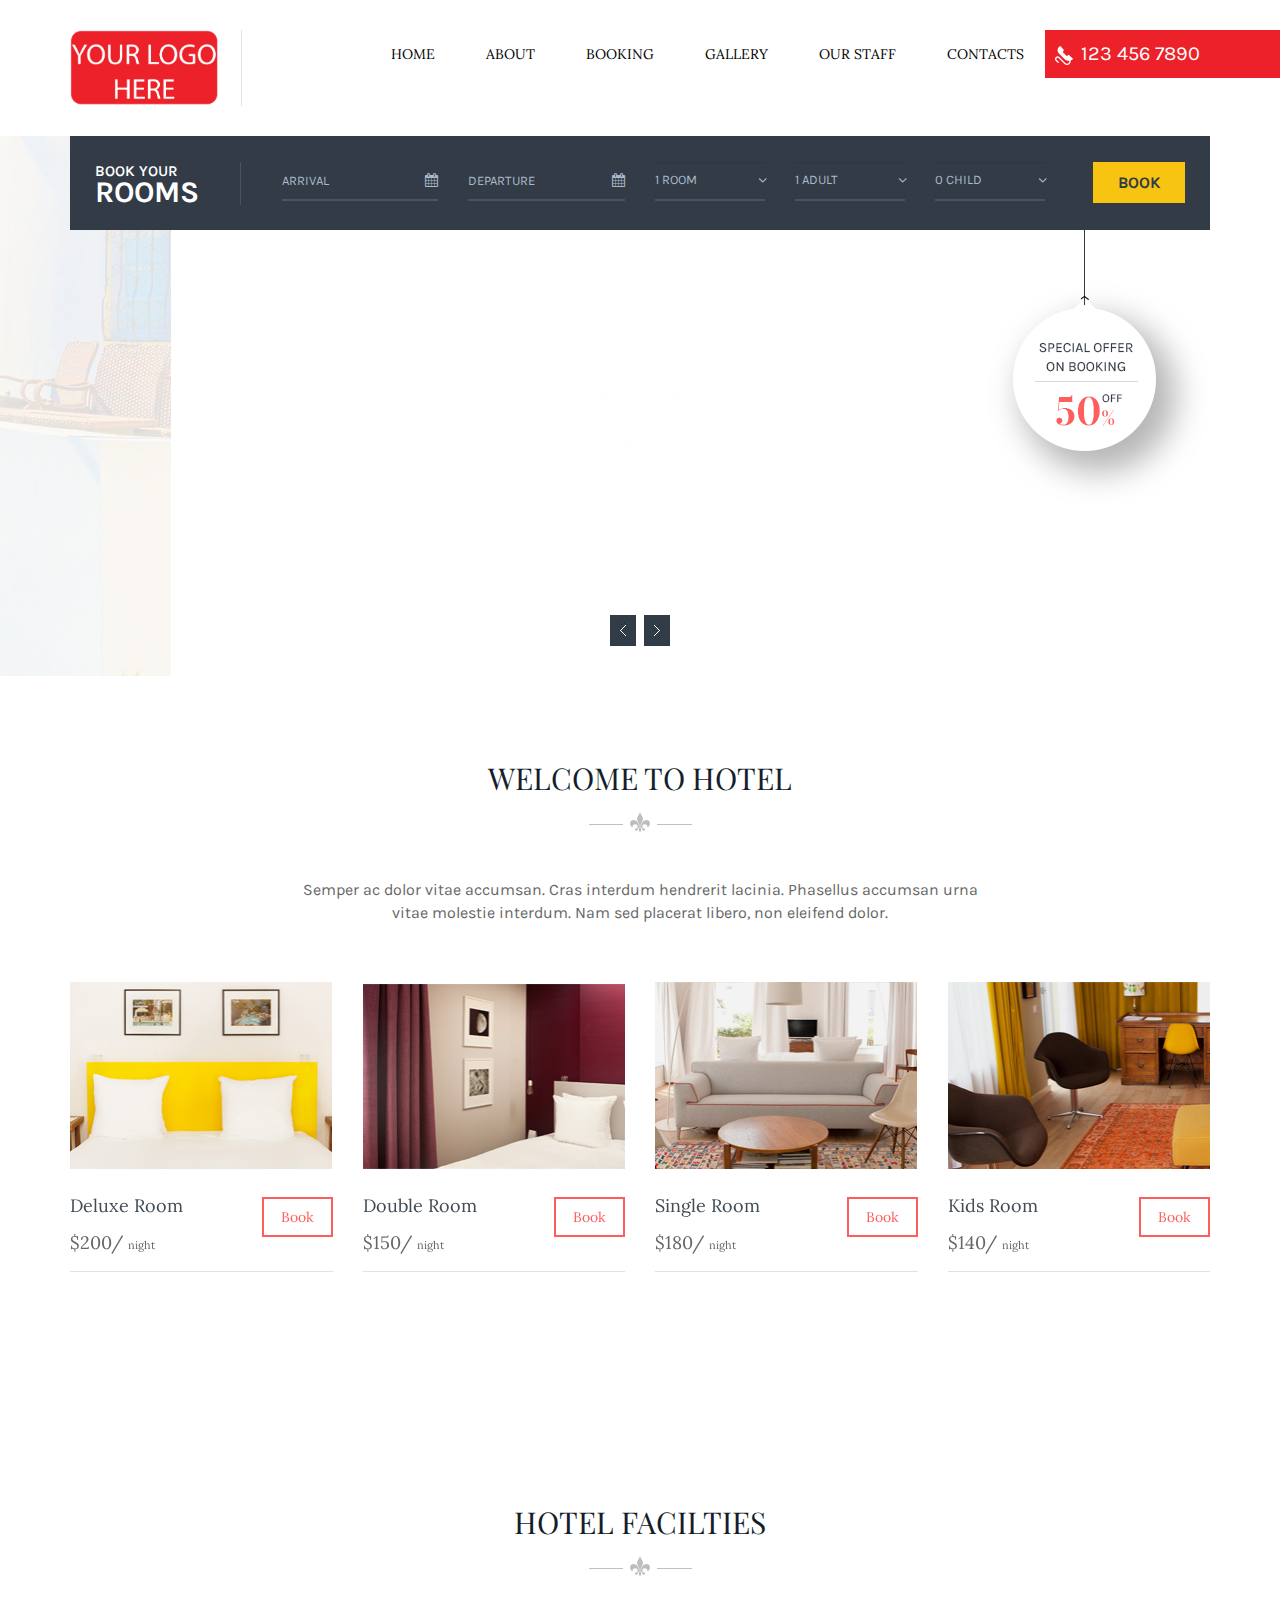
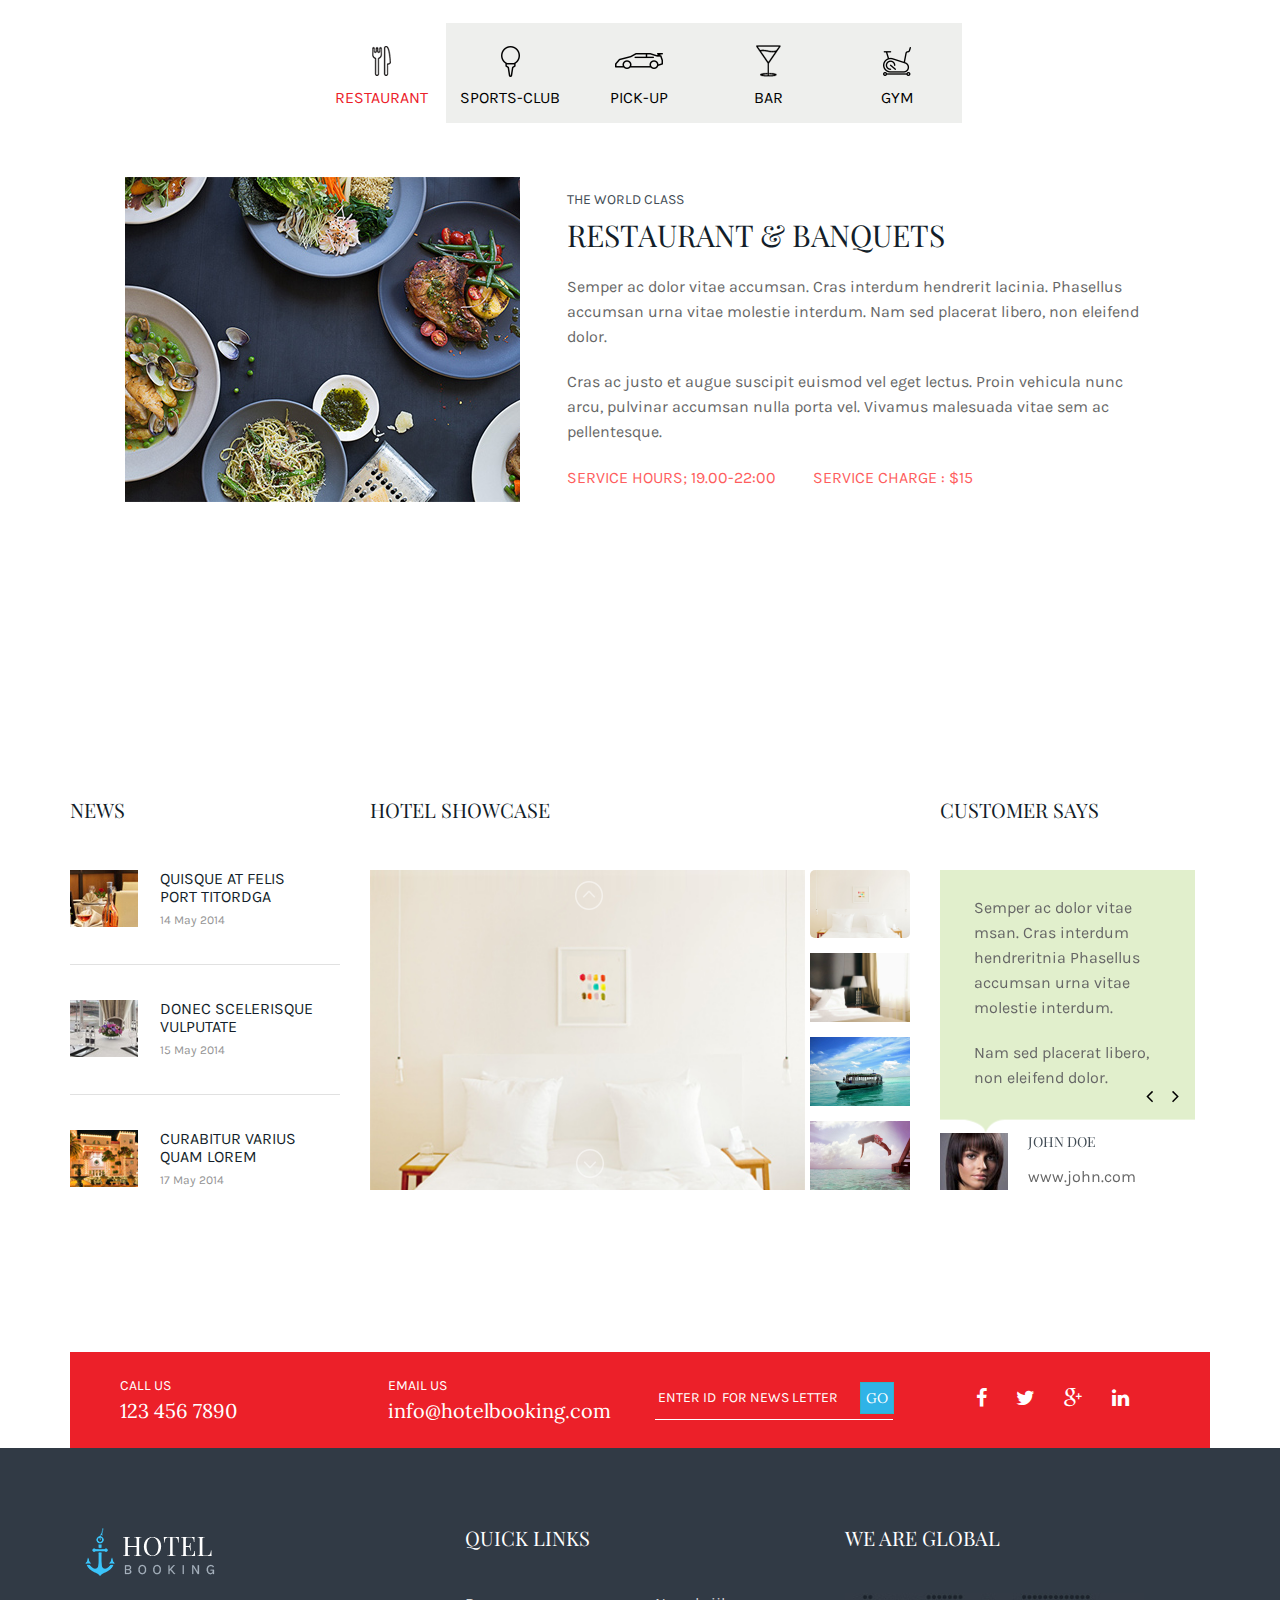
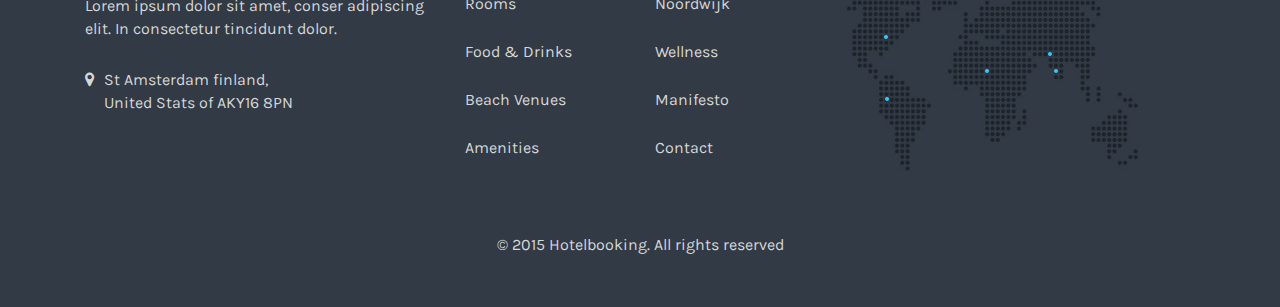
==== index.html @ 8b23ef81 "feat: design for layout" ====
<!DOCTYPE html>
<html lang="en">
    
<!-- Mirrored from premiumlayers.net/demo/html/hotelbooking/index.html by HTTrack Website Copier/3.x [XR&CO'2014], Mon, 26 Feb 2018 06:27:05 GMT -->
<head>
        <meta charset="utf-8">
        <meta http-equiv="X-UA-Compatible" content="IE=edge">
        <title>Carlton Hotel</title>
        <meta name="viewport" content="width=device-width, initial-scale=1">

        <link rel="icon" href="img/favicon.ico" sizes="16x16">
		
        <!-- fonts -->
		<link href='http://fonts.googleapis.com/css?family=Playfair+Display:400,700,900' rel='stylesheet' type='text/css'>
        <link href='http://fonts.googleapis.com/css?family=Karla:700,400' rel='stylesheet' type='text/css'>
        <link href='http://fonts.googleapis.com/css?family=Lora:400,700' rel='stylesheet' type='text/css'>

        <!-- fontawesome -->
		<link rel="stylesheet" href="css/font-awesome.css" />

        <!-- bootstrap -->
		<link rel="stylesheet" href="css/bootstrap.min.css" />

        <!-- uikit -->
        <link rel="stylesheet" href="css/uikit.min.css" />

        <!-- animate -->
        <link rel="stylesheet" href="css/animate.css" />
        <link rel="stylesheet" href="css/datepicker.css" />
        <!-- Owl carousel 2 css -->
        <link rel="stylesheet" href="css/owl.carousel.css">
        <!-- rev slider -->
        <link rel="stylesheet" href="css/rev-slider/settings.css" />
        <!-- lightslider -->
        <link rel="stylesheet" href="css/lightslider.css">
        <!-- Theme -->
        <link rel="stylesheet" href="css/reset.css">
        
        <!-- custom css -->
		<link rel="stylesheet" href="style.css" />
        <!-- responsive -->
		<link rel="stylesheet" href="css/responsive.css" />

        <!-- HTML5 shim and Respond.js for IE8 support of HTML5 elements and media queries -->
        <!-- WARNING: Respond.js doesn't work if you view the page via file:// -->
        <!-- This Template Is Fully Coded By Aftab Zaman from swiftconcept.com -->
        <!--[if lt IE 9]>
          <script src="https://oss.maxcdn.com/html5shiv/3.7.2/html5shiv.min.js"></script>
          <script src="https://oss.maxcdn.com/respond/1.4.2/respond.min.js"></script>
        <![endif]-->

    </head>
    <body id="home_one">
        
        <!-- start preloader -->
        <div id="loader-wrapper">
            <div class="logo"><a href="#"><span>Carlton</span>-Hotel</a></div>
            <div id="loader">
            </div>
        </div>
        <!-- end preloader -->
        
        <!-- start header -->
        <header class="header_area">

            <!-- start main header -->
            <div class="main_header_area">
                <div class="container">
                    <!-- start mainmenu & logo -->
                    <div class="mainmenu">
                        <div id="nav">
                            <nav class="navbar navbar-default">
                                <!-- Brand and toggle get grouped for better mobile display -->
                                <div class="navbar-header">
                                  <button type="button" class="navbar-toggle collapsed" data-toggle="collapse" data-target="#bs-example-navbar-collapse-1">
                                    <span class="sr-only">Toggle navigation</span>
                                    <span class="icon-bar"></span>
                                    <span class="icon-bar"></span>
                                    <span class="icon-bar"></span>
                                  </button>
                                  <div class="site_logo fix">
                                      <a id="brand" class="clearfix navbar-brand border-right-whitesmoke" href="index.html"><img src="img/logo.jpg" alt="Trips" class="logo-small"></a>
                                      <div class="header_login floatleft">
<!--
                                          <ul>
                                              <li><a href="#">Login</a></li>
                                              <li><a href="booking.html">Register</a></li>
                                          </ul>
-->
                                      </div>
                                  </div>
                                </div>

                                <!-- Collect the nav links, forms, and other content for toggling -->
                                <div class="collapse navbar-collapse navbar-right" id="bs-example-navbar-collapse-1">
                                  <ul class="nav navbar-nav">
                                  <li><a href="index.html">Home</a></li>
                                  <li><a href="about-us.html">About</a></li>
                                  <li><a href="booking.html">Booking</a></li>
<!--
                                    <li role="presentation" class="dropdown">
                                        <a id="drop-one" href="#" class="dropdown-toggle" data-toggle="dropdown" aria-haspopup="true" role="button" aria-expanded="false">
                                          Home
                                        </a>
                                        <ul id="menu1" class="dropdown-menu" role="menu">
                                          <li role="presentation"><a role="menuitem" tabindex="-1" href="index-two.html">Home Page two</a></li>
                                        </ul>
                                    </li>        
-->
                                    <li><a href="gallery.html">Gallery</a></li>
<!--
                                    <li role="presentation" class="dropdown">
                                        <a id="drop2" href="#" class="dropdown-toggle" data-toggle="dropdown" aria-haspopup="true" role="button" aria-expanded="false">
                                          Features
                                        </a>
                                        <ul id="menu2" class="dropdown-menu" role="menu">
                                          <li role="presentation"><a role="menuitem" tabindex="-1" href="about-us.html">About US</a></li>
                                          <li role="presentation"><a role="menuitem" tabindex="-1" href="booking.html">Booking</a></li>
                                          <li role="presentation"><a role="menuitem" tabindex="-1" href="room-details.html">Room Details</a></li>
                                          <li role="presentation"><a role="menuitem" tabindex="-1" href="staff.html">Our Staff</a></li>
                                          <li role="presentation"><a role="menuitem" tabindex="-1" href="404.html">404 Page</a></li>
                                        </ul>
                                    </li>
-->
<!--                                    <li><a href="blog.html">News</a></li>-->
                                   <li><a href="staff.html">Our Staff</a></li>
                                    <li><a href="contact-us.html">Contacts</a></li>
                                  </ul>
                                  <div class="emergency_number">
                                      <a href="tel:1234567890"><img src="img/call-icon.png" alt="">123 456 7890</a>
                                  </div>
                                </div><!-- /.navbar-collapse -->
                            </nav>
                        </div>
                    </div>
                    <!-- end mainmenu and logo -->
                </div>
            </div>
            <!-- end main header -->

        </header>
        <!-- end header -->

        <!-- start main slider -->
        <div class="main_slider_area">
            <div class="main_slider" id="slider_rev">
                <!-- start hotel booking -->
                <div class="hotel_booking_area">
                    <div class="container">
                        <div class="hotel_booking">
                            <form id="form1" role="form" action="#" class="">
                                <div class="col-lg-2 col-md-2 col-sm-2">
                                    <div class="room_book border-right-dark-1">
                                        <h6>Book Your</h6>
                                        <p>Rooms</p>
                                    </div>
                                </div>
                                <div class="form-group col-lg-2 col-md-2 col-sm-2">
                                    <div class="input-group border-bottom-dark-2">
                                        <input class="date-picker" id="datepicker" placeholder="Arrival" type="text"/>
                                        <div class="input-group-addon"><i class="fa fa-calendar"></i></div>
                                    </div>
                                </div>
                                <div class="form-group col-lg-2 col-md-2 col-sm-2">
                                    <div class="input-group border-bottom-dark-2">
                                        <input class="date-picker" id="datepicker1" placeholder="Departure" type="text"/>
                                        <div class="input-group-addon"><i class="fa fa-calendar"></i></div>
                                    </div>
                                </div>
                                <div class="col-lg-6 col-md-6 col-sm-6">
                                    <div class="row">
                                        <div class="form-group col-lg-3 col-md-3 col-sm-3 icon_arrow">
                                            <div class="input-group border-bottom-dark-2">
                                                <select class="form-control" name="room" id="room">
                                                  <option selected="selected" disabled="disabled">1 Room</option>
                                                  <option value="Single">1 Room</option>
                                                  <option value="Double">2 Room</option>
                                                  <option value="Deluxe">3 Room</option>
                                                </select>               
                                            </div>
                                        </div>
                                        <div class="form-group col-lg-3 col-md-3 col-sm-3 icon_arrow">
                                            <div class="input-group border-bottom-dark-2">
                                                <select class="form-control" name="room" id="adult">
                                                  <option selected="selected" disabled="disabled">1 Adult</option>
                                                  <option value="Single">1 Adult</option>
                                                  <option value="Double">2 Adult</option>
                                                  <option value="Deluxe">3 Adult</option>
                                                </select>               
                                            </div>
                                        </div>
                                        <div class="form-group col-lg-3 col-md-3 col-sm-3 icon_arrow">
                                            <div class="input-group border-bottom-dark-2">
                                                <select class="form-control" name="room" id="child">
                                                  <option selected="selected" disabled="disabled">0 Child</option>
                                                  <option value="Single">0 Child</option>
                                                  <option value="Double">1 Child</option>
                                                  <option value="Deluxe">2 Child</option>
                                                </select>               
                                            </div>
                                        </div>
                                        <div class="col-lg-3 col-md-3 col-sm-3 col-xs-12">
                                            <a class="btn btn-primary floatright">Book</a>
                                        </div>
                                    </div>
                                </div>
                            </form>
                            <!-- special offer start -->
                            <div class="special_offer_main">
                                <img src="img/special-offer-main.png" alt="">
                            </div>
                            <!-- end offer start -->
                        </div>
                    </div>
                </div>
                <!-- end hotel booking -->
                <div class="fullwidthbanner-container" >
                    <div class="fullwidth_home_banner">
                        <ul>
                            
                            <li data-transition="random" data-slotamount="7" data-masterspeed="1000">
                                <img src="img/rev-slider/slider-one.jpg" alt="slide" >
                                <div class="tp-caption large_black sfr" data-x="105" data-y="197" data-speed="1200" data-start="1100" data-easing="easeInOutBack"
                                    style="font-family: 'Playfair Display', serif; font-size: 48px;color: #131e2a; margin-bottom: 23px; text-transform: uppercase; line-height: 40px;">
                                    A brand New Hotel
                                </div>
                                <div class="tp-caption large_black sfr" data-x="105" data-y="255" data-speed="1500" data-start="1400" data-easing="easeInOutBack"
                                    style="font-family: 'Playfair Display', serif; font-size: 48px;color: #131e2a; margin-bottom: 23px; text-transform: uppercase; line-height: 40px;">
                                    Beyond Ordinary
                                </div>
                                <div class="tp-caption lfb carousel-caption-inner" data-x="105" data-y="313" data-speed="1300" data-start="1700" data-easing="easeInOutBack" 
                                    style="background: #f7c411; padding: 10px; cursor: pointer;">
                                    <a href="#" class="" style="background: #f7c411; border-radius: 0; color: #313a45; display: inline-block;  font-size: 18px; padding: 8px 34px; text-transform: uppercase; border: 1px solid #9e811a;">Explore IT</a>
                                </div>
                            </li>

                            <li data-transition="random" data-slotamount="7" data-masterspeed="1000">
                                <img src="img/rev-slider/slider-one.jpg" alt="slide" >
                                <div class="tp-caption large_black sfr" data-x="105" data-y="197" data-speed="1200" data-start="1100" data-easing="easeInOutBack"
                                    style="font-family: 'Playfair Display', serif; font-size: 48px;color: #131e2a; margin-bottom: 23px; text-transform: uppercase; line-height: 40px;">
                                    Book Your Summer Holidays
                                </div>
                                <div class="tp-caption large_black sfr" data-x="105" data-y="255" data-speed="1500" data-start="1400" data-easing="easeInOutBack"
                                    style="font-family: 'Playfair Display', serif; font-size: 48px;color: #131e2a; margin-bottom: 23px; text-transform: uppercase; line-height: 40px;">
                                    With HOTEL BOOKING Template
                                </div>
                                <div class="tp-caption lfb carousel-caption-inner" data-x="105" data-y="313" data-speed="1300" data-start="1700" data-easing="easeInOutBack" 
                                    style="background: #f7c411; padding: 10px; cursor: pointer;">
                                    <a href="#" class="" style="background: #f7c411; border-radius: 0; color: #313a45; display: inline-block;  font-size: 18px; padding: 8px 34px; text-transform: uppercase; border: 1px solid #9e811a;">Explore IT</a>
                                </div>
                            </li>							                           
                        </ul>
                    </div>
                </div>
            </div>
        </div>
        <!-- end main slider -->
        
        <!-- start welcome section -->
        <section class="welcome_area">  
            <div class="container">
                    <div class="welcome">
                        <div class="section_title nice_title content-center">
                            <h3>Welcome To Hotel</h3>
                        </div>
                        <div class="section_description">
                            <p> Semper ac dolor vitae accumsan. Cras interdum hendrerit lacinia. Phasellus accumsan urna vitae molestie interdum. Nam sed placerat libero, non eleifend dolor. </p>
                        </div>
                        <div class="row">
                            <div class="col-lg-3 col-md-3 col-sm-3">
                                <div class="single_room_wrapper clearfix">
                                    <figure class="uk-overlay uk-overlay-hover">
                                        <div class="room_media">
                                            <a href="#"><img src="img/room-image-five.png" alt=""></a>
                                        </div>
                                        <div class="room_title border-bottom-whitesmoke clearfix">
                                                <div class="left_room_title floatleft">
                                                    <h6>Deluxe Room</h6>
                                                    <p>$200/ <span>night</span></p>
                                                </div>
                                                <div class="left_room_title floatright">
                                                    <a href="#" class="btn">Book</a>
                                                </div>
                                            </div>
                                        <div class="uk-overlay-panel uk-overlay-background single_wrapper_details clearfix animated bounceInDown">
                                            <div class="border-dark-1 padding-22 clearfix single_wrapper_details_pad">
                                                <h5>Deluxe Room</h5>
                                                <p>
                                                    Semper ac dolor vitae accumsan. interdum hendrerit lacinia.
                                                </p>
                                                <p>
                                                    Phasellus accumsan urna vitae molestie interdum.
                                                </p>
                                                <div class="single_room_cost clearfix">
                                                    <div class="floatleft">
                                                        <p>$200/ <span>night</span></p>
                                                    </div>
                                                    <div class="floatright">
                                                        <a href="#" class="btn">Book</a>
                                                    </div>
                                                </div>
                                            </div>
                                        </div>
                                    </figure>
                                </div>
                            </div>
                            <div class="col-lg-3 col-md-3 col-sm-3">
                                <div class="single_room_wrapper clearfix">
                                    <figure class="uk-overlay uk-overlay-hover">
                                        <div class="room_media">
                                            <a href="#"><img src="img/room-image-nine.png" alt=""></a>
                                        </div>
                                        <div class="room_title border-bottom-whitesmoke clearfix">
                                                <div class="left_room_title floatleft">
                                                    <h6>Double Room</h6>
                                                    <p>$150/ <span>night</span></p>
                                                </div>
                                                <div class="left_room_title floatright">
                                                    <a href="#" class="btn">Book</a>
                                                </div>
                                            </div>
                                        <div class="uk-overlay-panel uk-overlay-background single_wrapper_details clearfix animated bounceInUp">
                                            <div class="border-dark-1 padding-22 clearfix single_wrapper_details_pad">
                                                <h5>Double Room</h5>
                                                <p>
                                                    Semper ac dolor vitae accumsan. interdum hendrerit lacinia.
                                                </p>
                                                <p>
                                                    Phasellus accumsan urna vitae molestie interdum.
                                                </p>
                                                <div class="single_room_cost clearfix">
                                                    <div class="floatleft">
                                                        <p>$150/ <span>night</span></p>
                                                    </div>
                                                    <div class="floatright">
                                                        <a href="#" class="btn">Book</a>
                                                    </div>
                                                </div>
                                            </div>
                                        </div>
                                    </figure>
                                </div>
                            </div>
                            <div class="col-lg-3 col-md-3 col-sm-3">
                                <div class="single_room_wrapper clearfix">
                                    <figure class="uk-overlay uk-overlay-hover">
                                        <div class="room_media">
                                            <a href="#"><img src="img/room-image-thirteen.jpg" alt=""></a>
                                        </div>
                                        <div class="room_title border-bottom-whitesmoke clearfix">
                                                <div class="left_room_title floatleft">
                                                    <h6>Single Room</h6>
                                                    <p>$180/ <span>night</span></p>
                                                </div>
                                                <div class="left_room_title floatright">
                                                    <a href="#" class="btn">Book</a>
                                                </div>
                                            </div>
                                        <div class="uk-overlay-panel uk-overlay-background single_wrapper_details clearfix animated bounceInDown">
                                            <div class="border-dark-1 padding-22 clearfix single_wrapper_details_pad">
                                                <h5>Single Room</h5>
                                                <p>
                                                    Semper ac dolor vitae accumsan. interdum hendrerit lacinia.
                                                </p>
                                                <p>
                                                    Phasellus accumsan urna vitae molestie interdum.
                                                </p>
                                                <div class="single_room_cost clearfix">
                                                    <div class="floatleft">
                                                        <p>$180/ <span>night</span></p>
                                                    </div>
                                                    <div class="floatright">
                                                        <a href="#" class="btn">Book</a>
                                                    </div>
                                                </div>
                                            </div>
                                        </div>
                                    </figure>
                                </div>
                            </div>
                            <div class="col-lg-3 col-md-3 col-sm-3">
                                <div class="single_room_wrapper clearfix">
                                    <figure class="uk-overlay uk-overlay-hover">
                                        <div class="room_media">
                                            <a href="#"><img src="img/room-image-eight.png" alt=""></a>
                                        </div>
                                        <div class="room_title border-bottom-whitesmoke clearfix">
                                                <div class="left_room_title floatleft">
                                                    <h6>Kids Room</h6>
                                                    <p>$140/ <span>night</span></p>
                                                </div>
                                                <div class="left_room_title floatright">
                                                    <a href="#" class="btn">Book</a>
                                                </div>
                                            </div>
                                        <div class="uk-overlay-panel uk-overlay-background single_wrapper_details clearfix animated bounceInUp">
                                            <div class="border-dark-1 padding-22 clearfix single_wrapper_details_pad">
                                                <h5>Kids Room</h5>
                                                <p>
                                                    Semper ac dolor vitae accumsan. interdum hendrerit lacinia.
                                                </p>
                                                <p>
                                                    Phasellus accumsan urna vitae molestie interdum.
                                                </p>
                                                <div class="single_room_cost clearfix">
                                                    <div class="floatleft">
                                                        <p>$140/ <span>night</span></p>
                                                    </div>
                                                    <div class="floatright">
                                                        <a href="#" class="btn">Book</a>
                                                    </div>
                                                </div>
                                            </div>
                                        </div>
                                    </figure>
                                </div>
                            </div>
                        </div>
                    </div>
            </div>
        </section>
        <!-- end welcome section -->
        
        <!-- start Hotel Facilities section -->
        <section class="hotel_facilities_area margin-top-115 margin-bottom-100">
            <div class="container">
                <div class="hotel_facilities">
                    <div class="section_title nice_title content-center">
                        <h3>Hotel facilties</h3>
                    </div>
                    <div class="hotel_facilities_content">
                        <div role="tabpanel">

                            <!-- Nav tabs -->
                            <ul class="nav nav-tabs" role="tablist">
                                <li role="presentation" class="active">
                                    <a href="#restaurant" aria-controls="restaurant" role="tab" data-toggle="tab"><img src="img/home-facilities-icon-eleven.png" alt="restaurant"><span>restaurant</span></a>
                                </li>
                                <li role="presentation">
                                    <a href="#sports-club" aria-controls="sports-club" role="tab" data-toggle="tab"><img src="img/home-facilities-icon-seven.png" alt="sports-club"><span>sports-club</span></a>
                                </li>
                                <li role="presentation">
                                    <a href="#pick-up" aria-controls="pick-up" role="tab" data-toggle="tab"><img src="img/home-facilities-icon-eight.png" alt="pick-up"><span>pick-up</span></a>
                                </li>
                                <li role="presentation">
                                    <a href="#bar" aria-controls="bar" role="tab" data-toggle="tab"><img src="img/home-facilities-icon-nine.png" alt="bar"><span>bar</span></a>
                                </li>
                                <li role="presentation">
                                    <a href="#gym" aria-controls="gym" role="tab" data-toggle="tab"><img src="img/home-facilities-icon-ten.png" alt="gym"><span>gym</span></a>
                                </li>
                            </ul>                           

                          
                            <!-- Tab panes -->
                            <div class="tab-content">
                                <div role="tabpanel" class="tab-pane active" id="restaurant">
                                    <div class="single-tab-content">
                                        <div class="row">
                                            <div class="co-lg-5 col-md-5 col-sm-6">
                                                <div class="single-tab-image">
                                                    <a href="#"><img src="img/hotel-facility-one.jpg" alt=""></a>
                                                </div>
                                            </div>
                                            <div class="co-lg-7 col-md-7 col-sm-6">
                                                <div class="single-tab-details">
                                                    <h6>The world class</h6>
                                                    <h3>Restaurant & Banquets</h3>
                                                    <p>
                                                        Semper ac dolor vitae accumsan. Cras interdum hendrerit lacinia. Phasellus accumsan urna vitae molestie interdum. Nam sed placerat libero, non eleifend dolor.
                                                    </p>
                                                    <p>
                                                        Cras ac justo et augue suscipit euismod vel eget lectus. Proin vehicula nunc arcu, pulvinar accumsan nulla porta vel. Vivamus malesuada vitae sem ac pellentesque.
                                                    </p>
                                                    <div class="our_services">
                                                        <a href="#" class="margin-right-33">Service Hours; 19.00-22:00 </a>
                                                        <a href="#">service charge : $15</a>
                                                    </div>
                                                </div>
                                            </div>
                                        </div>
                                    </div>
                                </div>
                                <div role="tabpanel" class="tab-pane" id="sports-club">
                                    <div class="single-tab-content">
                                        <div class="row">
                                            <div class="co-lg-5 col-md-5">
                                                <div class="single-tab-image">
                                                    <a href="#"><img src="img/hotel-facility-three.jpg" alt=""></a>
                                                </div>
                                            </div>
                                            <div class="co-lg-7 col-md-7">
                                                <div class="single-tab-details">
                                                    <h6>The world class</h6>
                                                    <h3>Sports Club</h3>
                                                    <p>
                                                        Semper ac dolor vitae accumsan. Cras interdum hendrerit lacinia. Phasellus accumsan urna vitae molestie interdum. Nam sed placerat libero, non eleifend dolor.
                                                    </p>
                                                    <p>
                                                        Cras ac justo et augue suscipit euismod vel eget lectus. Proin vehicula nunc arcu, pulvinar accumsan nulla porta vel. Vivamus malesuada vitae sem ac pellentesque.
                                                    </p>
                                                    <div class="our_services">
                                                        <a href="#" class="margin-right-33">Service Hours; 19.00-22:00 </a>
                                                        <a href="#">service charge : $15</a>
                                                    </div>
                                                </div>
                                            </div>
                                        </div>
                                    </div>
                                </div>
                                <div role="tabpanel" class="tab-pane" id="pick-up">
                                    <div class="single-tab-content">
                                        <div class="row">
                                            <div class="co-lg-5 col-md-5">
                                                <div class="single-tab-image">
                                                    <a href="#"><img src="img/hotel-facility-one.jpg" alt=""></a>
                                                </div>
                                            </div>
                                            <div class="co-lg-7 col-md-7">
                                                <div class="single-tab-details">
                                                    <h6>The world class</h6>
                                                    <h3>Pick Up</h3>
                                                    <p>
                                                        Semper ac dolor vitae accumsan. Cras interdum hendrerit lacinia. Phasellus accumsan urna vitae molestie interdum. Nam sed placerat libero, non eleifend dolor.
                                                    </p>
                                                    <p>
                                                        Cras ac justo et augue suscipit euismod vel eget lectus. Proin vehicula nunc arcu, pulvinar accumsan nulla porta vel. Vivamus malesuada vitae sem ac pellentesque.
                                                    </p>
                                                    <div class="our_services">
                                                        <a href="#" class="margin-right-33">Service Hours; 19.00-22:00 </a>
                                                        <a href="#">service charge : $15</a>
                                                    </div>
                                                </div>
                                            </div>
                                        </div>
                                    </div>
                                </div>
                                <div role="tabpanel" class="tab-pane" id="bar">
                                    <div class="single-tab-content">
                                        <div class="row">
                                            <div class="co-lg-5 col-md-5">
                                                <div class="single-tab-image">
                                                    <a href="#"><img src="img/hotel-facility-three.jpg" alt=""></a>
                                                </div>
                                            </div>
                                            <div class="co-lg-7 col-md-7">
                                                <div class="single-tab-details">
                                                    <h6>The world class</h6>
                                                    <h3>Bar</h3>
                                                    <p>
                                                        Semper ac dolor vitae accumsan. Cras interdum hendrerit lacinia. Phasellus accumsan urna vitae molestie interdum. Nam sed placerat libero, non eleifend dolor.
                                                    </p>
                                                    <p>
                                                        Cras ac justo et augue suscipit euismod vel eget lectus. Proin vehicula nunc arcu, pulvinar accumsan nulla porta vel. Vivamus malesuada vitae sem ac pellentesque.
                                                    </p>
                                                    <div class="our_services">
                                                        <a href="#" class="margin-right-33">Service Hours; 19.00-22:00 </a>
                                                        <a href="#">service charge : $15</a>
                                                    </div>
                                                </div>
                                            </div>
                                        </div>
                                    </div>
                                </div>
                                <div role="tabpanel" class="tab-pane" id="gym">
                                    <div class="single-tab-content">
                                        <div class="row">
                                            <div class="co-lg-5 col-md-5">
                                                <div class="single-tab-image">
                                                    <a href="#"><img src="img/hotel-facility-one.jpg" alt=""></a>
                                                </div>
                                            </div>
                                            <div class="co-lg-7 col-md-7">
                                                <div class="single-tab-details">
                                                    <h6>The world class</h6>
                                                    <h3>Gym</h3>
                                                    <p>
                                                        Semper ac dolor vitae accumsan. Cras interdum hendrerit lacinia. Phasellus accumsan urna vitae molestie interdum. Nam sed placerat libero, non eleifend dolor.
                                                    </p>
                                                    <p>
                                                        Cras ac justo et augue suscipit euismod vel eget lectus. Proin vehicula nunc arcu, pulvinar accumsan nulla porta vel. Vivamus malesuada vitae sem ac pellentesque.
                                                    </p>
                                                    <div class="our_services">
                                                        <a href="#" class="margin-right-33">Service Hours; 19.00-22:00 </a>
                                                        <a href="#">service charge : $15</a>
                                                    </div>
                                                </div>
                                            </div>
                                        </div>
                                    </div>
                                </div>
                                                           
                            </div>

                        </div>
                    </div>
                </div>
            </div>
        </section>
        <!-- end Hotel Facilities section -->

        <!-- start About Us section -->
        <section class="about_us_area margin-bottom-128">
            <div class="container">
                <div class="about_us clearfix">
                    <div class="col-lg-3 col-md-3 col-sm-3 col-xs-12 padding-left-0">
                        <div class="news">
                            <div class="section_title margin-bottom-50">
                                <h5>News</h5>
                            </div>
                            <div class="section_description">
                                <div class="row">
                                    <div class="col-md-12">
                                        <div class="single_content clearfix border-bottom-whitesmoke">
                                            <div class="col-lg-4 col-md-4 col-sm-12 col-xs-4 padding-left-0">
                                                <div class="post_media">
                                                    <a href="#"><img src="img/news-one.jpg" alt=""></a>
                                                </div>
                                            </div>
                                            <div class="col-lg-8 col-md-8 col-sm-12 col-xs-8 padding-left-0">
                                                <div class="post_title clearfix">
                                                    <h6>Quisque at felis port titordga</h6>
                                                </div>
                                                <div class="post_content  margin-bottom-35">
                                                    <p>14 May 2014</p>
                                                </div>
                                            </div>
                                        </div>
                                        <div class="single_content clearfix margin-top-35 border-bottom-whitesmoke">
                                            <div class="col-lg-4 col-md-4 col-sm-12 col-xs-4 padding-left-0">
                                                <div class="post_media">
                                                    <a href="#"><img src="img/news-two.jpg" alt=""></a>
                                                </div>
                                            </div>
                                            <div class="col-lg-8 col-md-8 col-sm-12 col-xs-8 padding-left-0">
                                                <div class="post_title clearfix">
                                                    <h6>Donec scelerisque vulputate</h6>
                                                </div>
                                                <div class="post_content margin-bottom-35">
                                                    <p>15 May 2014</p>
                                                </div>
                                            </div>
                                        </div>
                                        <div class="single_content clearfix margin-bottom-35 margin-top-35">
                                            <div class="col-lg-4 col-md-4 col-sm-12 col-xs-4 padding-left-0">
                                                <div class="post_media">
                                                    <a href="#"><img src="img/news-three.jpg" alt=""></a>
                                                </div>
                                            </div>
                                            <div class="col-lg-8 col-md-8 col-sm-12 col-xs-8 padding-left-0">
                                                <div class="post_title clearfix">
                                                    <h6>Curabitur varius quam lorem</h6>
                                                </div>
                                                <div class="post_content">
                                                    <p>17 May 2014</p>
                                                </div>
                                            </div>
                                        </div>                                  
                                    </div>
                                </div>
                            </div>
                        </div>
                    </div>
                    <div class="col-lg-6 col-md-6 col-sm-6 col-xs-12">
                        <div class="showcase">
                            <div class="section_title margin-bottom-50">
                                <h5>Hotel Showcase</h5>
                            </div>
                            <div class="section_description">
                                <div class="clearfix demo" style="">
                                    <ul id="vertical" class="gallery list-unstyled">
                                        <li data-thumb="img/lightslider-img/cS-18.jpg">
                                            <img alt="slider" src="img/lightslider-img/cS-18.jpg" />
                                        </li>
                                        <li data-thumb="img/lightslider-img/cS-21.jpg"> 
                                            <img alt="slider" src="img/lightslider-img/cS-21.jpg" />
                                        </li>
                                        <li data-thumb="img/lightslider-img/cS-22.jpg"> 
                                            <img alt="slider" src="img/lightslider-img/cS-22.jpg" />
                                        </li>
                                        <li data-thumb="img/lightslider-img/cS-23.jpg"> 
                                            <img alt="slider" src="img/lightslider-img/cS-23.jpg" />
                                        </li>
                                        <li data-thumb="img/lightslider-img/cS-24.jpg"> 
                                            <img alt="slider" src="img/lightslider-img/cS-24.jpg" />
                                        </li>
                                        <li data-thumb="img/lightslider-img/cS-25.jpg"> 
                                            <img alt="slider" src="img/lightslider-img/cS-25.jpg" />
                                        </li>
                                        <li data-thumb="img/lightslider-img/cS-26.jpg"> 
                                            <img alt="slider" src="img/lightslider-img/cS-26.jpg" />
                                        </li>
                                        <li data-thumb="img/lightslider-img/cS-27.jpg"> 
                                            <img alt="slider" src="img/lightslider-img/cS-27.jpg" />
                                        </li>
                                    </ul>
                                </div>
                            </div>
                        </div>
                    </div>
                    <div class="col-lg-3 col-md-3 col-sm-3 col-xs-12">
                        <div class="customer_says">
                            <div class="section_title margin-bottom-50">
                                <h5>Customer Says</h5>
                            </div>
                            <div class="section_description">
                                <div id="customer_says_slider" class="carousel slide" data-ride="carousel" data-pause="none">
                                    <!-- Wrapper for slides -->
                                    <div class="carousel-inner" role="listbox">
                                        <div class="item active">
                                            <div class="single_says">
                                                <div class="customer_comment">
                                                    <p>
                                                        Semper ac dolor vitae msan. Cras interdum hendreritnia Phasellus accumsan urna vitae molestie interdum.
                                                    </p>
                                                    <p>
                                                        Nam sed placerat libero, non eleifend dolor.
                                                    </p>
                                                </div>
                                                <div class="customer_detail clearfix">
                                                    <div class="customer_pic alignleft-20">
                                                        <a href="#"><img src="img/customer-says-one.png" alt=""></a>
                                                    </div>
                                                    <div class="customer_identity floatleft">
                                                        <h6>John Doe</h6>
                                                        <p>www.john.com</p>
                                                    </div>
                                                </div>
                                            </div>
                                        </div>
                                        <div class="item">
                                            <div class="single_says">
                                                <div class="customer_comment">
                                                    <p>
                                                        Semper ac dolor vitae msan. Cras interdum hendreritnia Phasellus accumsan urna vitae molestie interdum.
                                                    </p>
                                                    <p>
                                                        Nam sed placerat libero, non eleifend dolor.
                                                    </p>
                                                </div>
                                                <div class="customer_detail clearfix">
                                                    <div class="customer_pic alignleft-20">
                                                        <a href="#"><img src="img/customer-says-one.png" alt=""></a>
                                                    </div>
                                                    <div class="customer_identity floatleft">
                                                        <h6>John Doe</h6>
                                                        <p>www.john.com</p>
                                                    </div>
                                                </div>
                                            </div>
                                        </div>
                                    </div>
                                    <!-- Controls -->
                                    <a class="slider_says left" href="#customer_says_slider" role="button" data-slide="prev">
                                        <i class="fa fa-angle-left"></i>
                                        <span class="sr-only">Previous</span>
                                    </a>
                                    <a class="slider_says right" href="#customer_says_slider" role="button" data-slide="next">
                                        <i class="fa fa-angle-right"></i>
                                        <span class="sr-only">Next</span>
                                    </a>
                                </div>
                            </div>
                        </div>
                    </div>
                </div>
            </div>
        </section>
        <!-- end About Us section -->
        
        <!-- start contact us area -->
        <section class="contact_us_area content-left">
            <div class="container">
                <div class="contact_us clearfix">
                    <div class="col-lg-3 col-md-3 col-sm-3 col-xs-12">
                        <div class="call clearfix">
                            <h6>Call Us</h6>
                            <p>123 456 7890</p>
                        </div>
                    </div>
                    <div class="col-lg-3 col-md-3 col-sm-3 col-xs-12">
                        <div class="email_us clearfix">
                            <h6>Email us</h6>
                            <p>info@hotelbooking.com</p>
                        </div>
                    </div>
                    <div class="col-lg-3 col-md-3 col-sm-3 col-xs-12">
                        <div class="news_letter clearfix">
                            <input type="text" placeholder="Enter ID  for News Letter">
                            <a href="#" class="btn btn-blue">go</a>
                        </div>
                    </div>
                    <div class="col-lg-3 col-md-3 col-sm-3 col-xs-12">
                        <div class="social_icons clearfix">
                            <ul>
                                <li><a href="#"><i class="fa fa-facebook"></i></a></li>
                                <li><a href="#"><i class="fa fa-twitter"></i></a></li>
                                <li><a href="#"><i class="fa fa-google-plus"></i></a></li>
                                <li><a href="#"><i class="fa fa-linkedin"></i></a></li>
                            </ul>
                        </div>
                    </div>
                </div>
            </div>
        </section>
        <!-- end contact us area -->

        <!-- start footer -->
        <footer class="footer_area">
            <div class="container">
                <div class="footer">
                    <div class="footer_top padding-top-80 clearfix">
                        <div class="col-lg-4 col-md-4 col-sm-4">
                            <div class="footer_widget">
                                <div class="footer_logo">
                                    <a href="#"><img src="img/footer-logo-one.png" alt=""></a>
                                </div>
                                <p>Lorem ipsum dolor sit amet, conser adipiscing elit. In consectetur tincidunt dolor.</p>
                                <ul>
                                    <li>
                                        <P><i class="fa fa-map-marker"></i>St Amsterdam finland, <br> United Stats of AKY16 8PN</P>
                                    </li>
                                </ul>
                            </div>
                        </div>
                        <div class="col-lg-4 col-md-4 col-sm-4">
                            <div class="row">
                                <div class="footer_widget clearfix">
                                    <h5 class="padding-left-15">Quick Links</h5>
                                    <div class="col-lg-6 col-md-6 col-sm-6">
                                        <ul>
                                            <li><a href="#">Rooms</a></li>
                                            <li><a href="#">Food & Drinks</a></li>
                                            <li><a href="#">Beach Venues</a></li>
                                            <li><a href="#">Amenities</a></li>
                                        </ul>  
                                    </div>
                                    <div class="col-lg-6 col-md-6 sol-sm-6">
                                        <ul>
                                            <li><a href="#">Noordwijk</a></li>
                                            <li><a href="#">Wellness</a></li>
                                            <li><a href="#">Manifesto</a></li>
                                            <li><a href="#">Contact</a></li>
                                        </ul>
                                    </div>
                                </div>
                            </div>
                        </div>
                        <div class="col-lg-4 col-md-4 col-sm-4">
                            <div class="footer_widget">
                                <h5>We Are Global</h5>
                                <div class="footer_map">
                                    <a href="#"><img src="img/footer-map-two.jpg" alt=""></a>
                                </div>
                            </div>
                        </div>
                    </div>
                    <div class="row">
                        <div class="container">
                            <div class="footer_copyright margin-tb-50 content-center">
                                <p>© 2015 <a href="#">Hotelbooking</a>. All rights reserved</p>
                            </div>
                        </div>
                    </div>
                </div>
            </div>
        </footer>
        <!-- end footer -->
		
		
		
        <!-- jquery library -->
        <script src="js/vendor/jquery-1.11.2.min.js"></script>
        <!-- bootstrap -->
        <script src="js/bootstrap.min.js"></script>
		<!-- rev slider -->
        <script src="js/rev-slider/rs-plugin/jquery.themepunch.plugins.min.js"></script>
        <script src="js/rev-slider/rs-plugin/jquery.themepunch.revolution.js"></script>
        <script src="js/rev-slider/rs.home.js"></script>
        <!-- uikit -->
        <script src="js/uikit.min.js"></script>
        <!-- easing -->
		<script src="js/jquery.easing.1.3.min.js"></script>
        <script src="js/datepicker.js"></script>
        <!-- scroll up -->
        <script src="js/jquery.scrollUp.min.js"></script>
        <!-- owlcarousel -->
        <script src="js/owl.carousel.min.js"></script>
        <!-- lightslider -->
        <script src="js/lightslider.js"></script>
        
        <!-- wow Animation -->
        <script src="js/wow.min.js"></script>
        <!--Activating WOW Animation only for modern browser-->
        <!--[if !IE]><!-->
        <script type="text/javascript">new WOW().init();</script>
        <!--<![endif]-->

        <!--Oh Yes, IE 9+ Supports animation, lets activate for IE 9+-->
        <!--[if gte IE 9]>
            <script type="text/javascript">new WOW().init();</script>
        <![endif]-->         

        <!--Opacity & Other IE fix for older browser-->
        <!--[if lte IE 8]>
            <script type="text/javascript" src="js/ie-opacity-polyfill.js"></script>
        <![endif]-->



        <!-- my js -->
        <script src="js/main.js"></script>
		
    </body>

<!-- Mirrored from premiumlayers.net/demo/html/hotelbooking/index.html by HTTrack Website Copier/3.x [XR&CO'2014], Mon, 26 Feb 2018 06:28:34 GMT -->
</html>
---- css/datepicker.css ----
/*
 * Copyright (c) 2012-2013 Thibaut Courouble
 * http://www.cssflow.com
 *
 * Licensed under the MIT License:
 * http://www.opensource.org/licenses/mit-license.php
 */

/* calendar style here */
.picker-container {
  position: absolute;
  z-index: 99;
}


.cal {
  background-color: white;
  display: block;
  width: 216px;
  -webkit-box-shadow: 1px 1px 3px rgba(0, 0, 0, 0.4);
  box-shadow: 1px 1px 3px rgba(0, 0, 0, 0.4);
  border-collapse: collapse;
  border-spacing: 0;
}

.cal a {
  text-decoration: none;
}

.cal tr, .cal th, .cal td {
  margin: 0;
  padding: 0;
  border: 0;
  font-size: 100%;
  font: inherit;
  vertical-align: baseline;
}

.cal caption {
  line-height: 32px;
  font-weight: bold;
  color: #e2e2e2;
  text-align: center;
  text-shadow: 0 -1px black;
  background: #333;
  //background: rgba(0, 0, 0, 0.35);
  border-top: 1px solid #333;
  border-bottom: 1px solid #313131;
  -webkit-box-shadow: inset 0 1px rgba(255, 255, 255, 0.04);
  box-shadow: inset 0 1px rgba(255, 255, 255, 0.04);
}
.cal caption a {
  display: block;
  line-height: 32px;
  padding: 0 10px;
  font-size: 15px;
  color: #e2e2e2;
}
.cal caption a:hover {
  color: white;
}
.cal caption .prev {
  float: left;
}
.cal caption .next {
  float: right;
}
.cal th, .cal td {
  width: 30px;
  text-align: center;
  text-shadow: 0 1px rgba(255, 255, 255, 0.8);
}
.cal th:first-child, .cal td:first-child {
  border-left: 0;
}
.cal th {
  line-height: 20px;
  font-size: 8px;
  color: #696969;
  text-transform: uppercase;
  background: #f3f3f3;
  border-left: 1px solid #f3f3f3;
}
.cal td {
  font-size: 11px;
  font-weight: bold;
  border-top: 1px solid #c2c2c2;
  border-left: 1px solid #c2c2c2;
}
.cal td a {
  clear: both;
  display: block;
  position: relative;
  width: 30px;
  line-height: 28px;
  color: #666;
  background-image: -webkit-linear-gradient(top, #eaeaea, #e5e5e5 60%, #d9d9d9);
  background-image: -moz-linear-gradient(top, #eaeaea, #e5e5e5 60%, #d9d9d9);
  background-image: -o-linear-gradient(top, #eaeaea, #e5e5e5 60%, #d9d9d9);
  background-image: linear-gradient(to bottom, #eaeaea, #e5e5e5 60%, #d9d9d9);
  -webkit-box-shadow: inset 1px 1px rgba(255, 255, 255, 0.5);
  box-shadow: inset 1px 1px rgba(255, 255, 255, 0.5);
}
.cal td a:hover, .cal td.off a {
  background: #f3f3f3;
}
.cal td.off a {
  color: #b3b3b3;
}
.cal td.active a, .cal td a:active {
  margin: -1px;
  color: #f3f3f3;
  text-shadow: 0 1px rgba(0, 0, 0, 0.3);
  background: #6dafbf;
  border: 1px solid #598b94;
  -webkit-box-shadow: inset 0 0 10px rgba(0, 0, 0, 0.05);
  box-shadow: inset 0 0 10px rgba(0, 0, 0, 0.05);
}
.cal td.active:first-child a, .cal td:first-child a:active {
  border-left: 0;
  margin-left: 0;
}
.cal td.active:last-child a, .cal td:last-child a:active {
  border-right: 0;
  margin-right: 0;
}
.cal tr:last-child td.active a, .cal tr:last-child td a:active {
  border-bottom: 0;
  margin-bottom: 0;
}
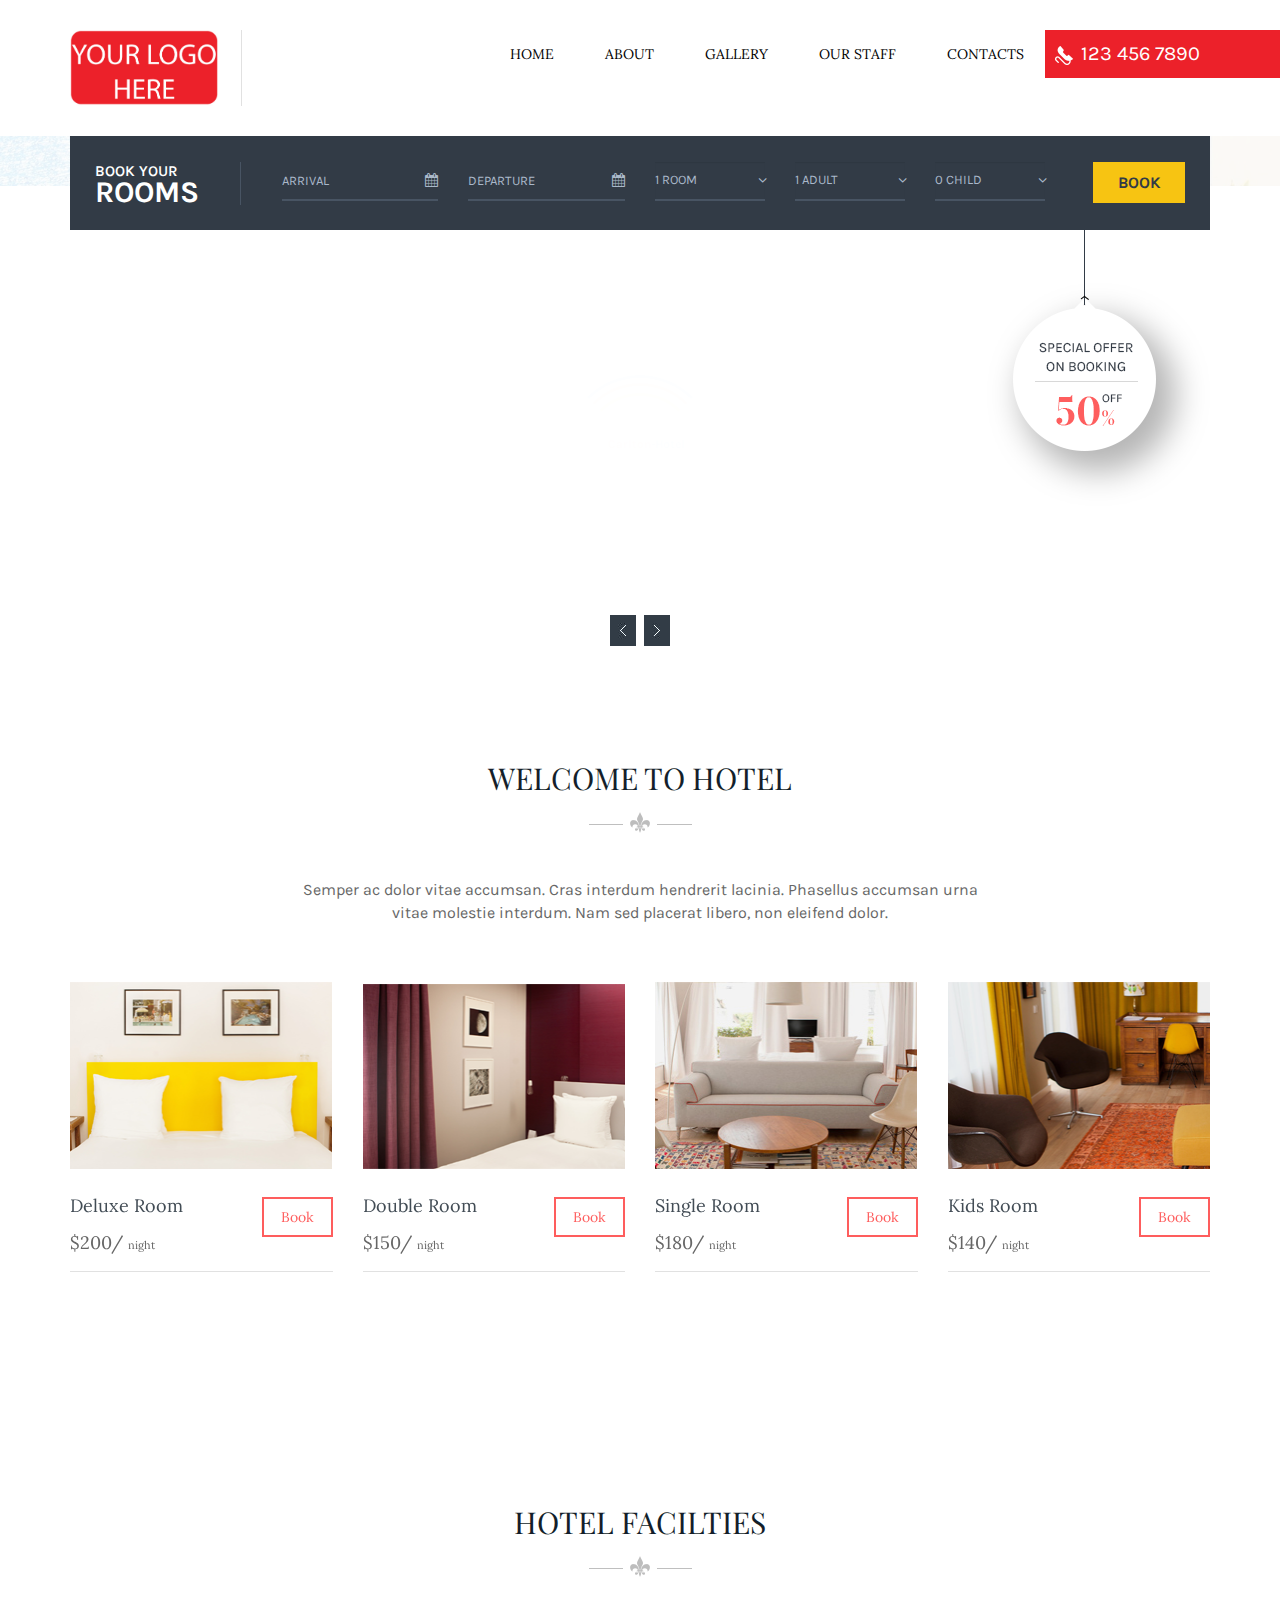
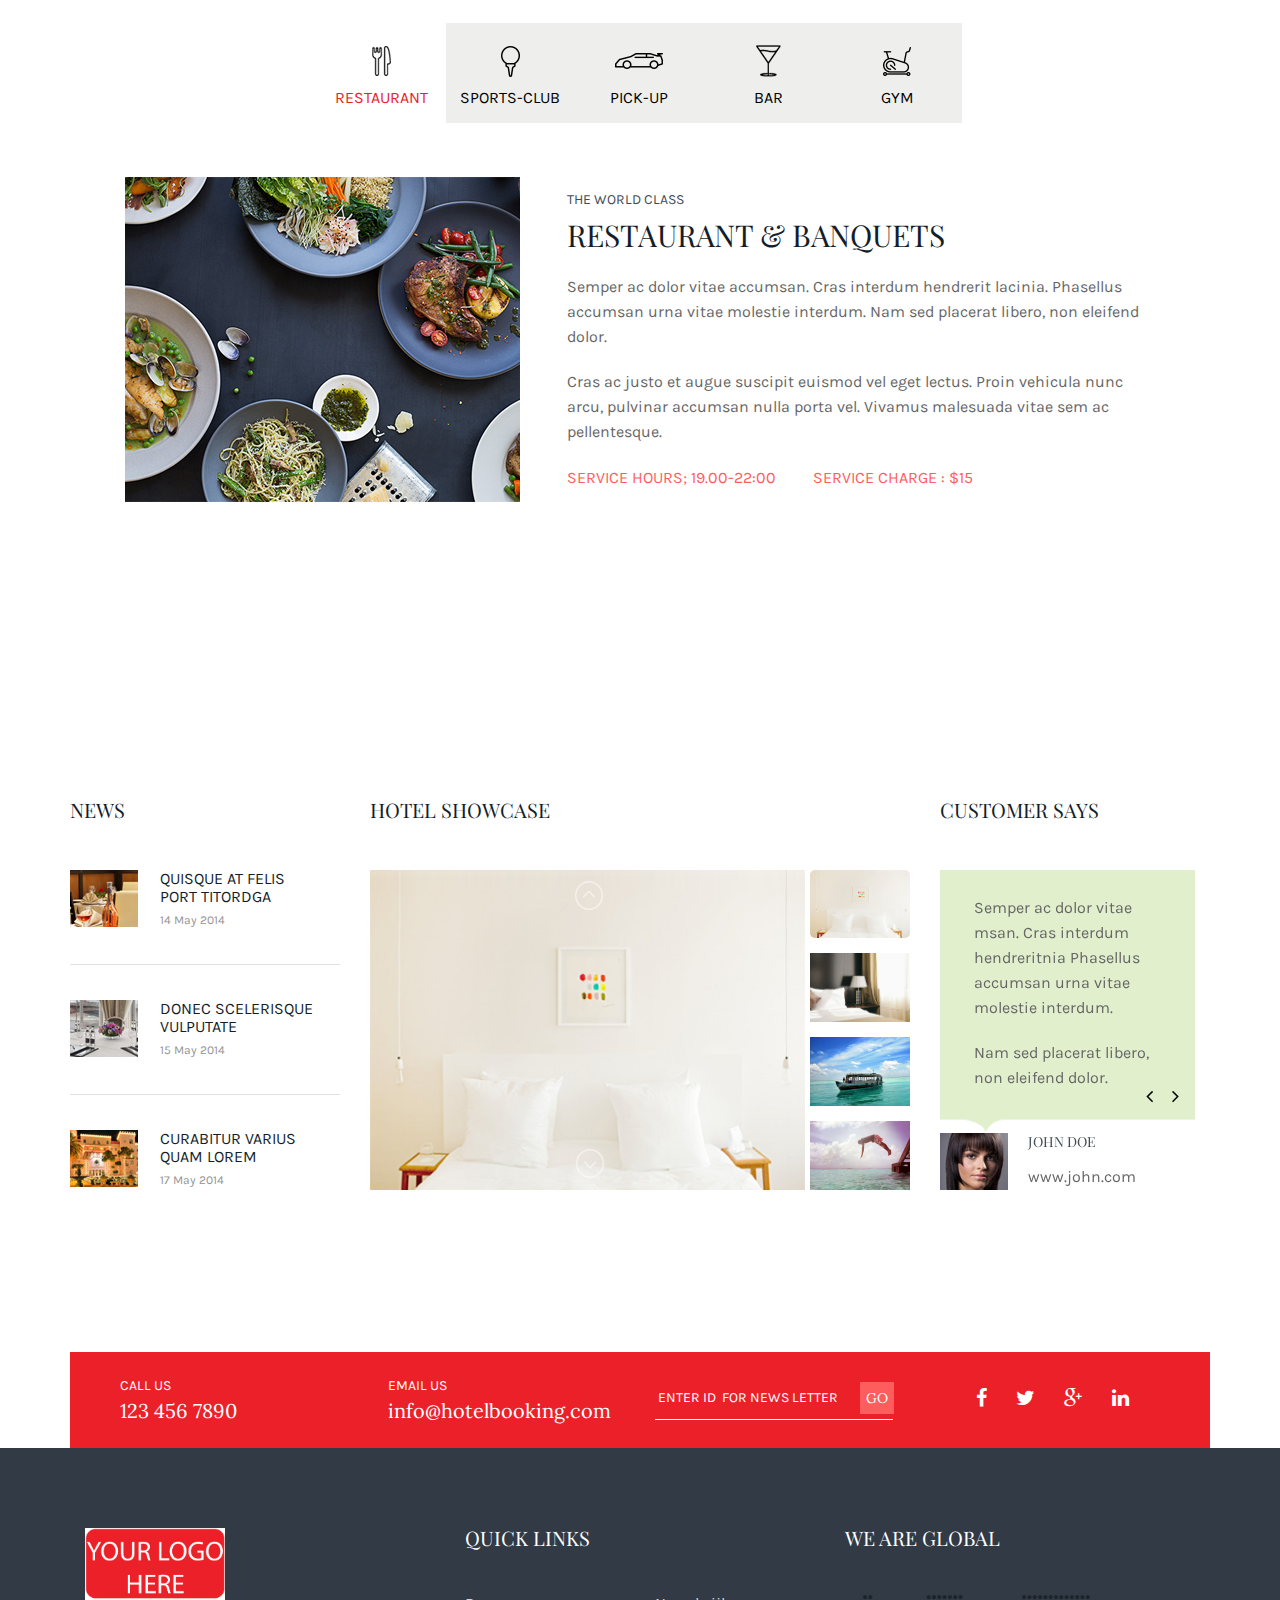
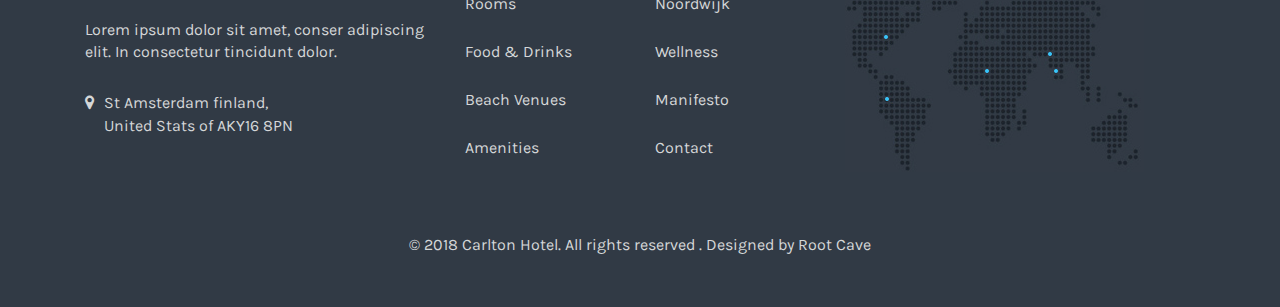
==== commit 86206b1c: "clear unwanted files and sections" ====
--- a/index.html
+++ b/index.html
@@ -96,7 +96,7 @@
                                   <ul class="nav navbar-nav">
                                   <li><a href="index.html">Home</a></li>
                                   <li><a href="about-us.html">About</a></li>
-                                  <li><a href="booking.html">Booking</a></li>
+<!--                                  <li><a href="booking.html">Booking</a></li>-->
 <!--
                                     <li role="presentation" class="dropdown">
                                         <a id="drop-one" href="#" class="dropdown-toggle" data-toggle="dropdown" aria-haspopup="true" role="button" aria-expanded="false">
@@ -812,7 +812,7 @@
                         <div class="col-lg-4 col-md-4 col-sm-4">
                             <div class="footer_widget">
                                 <div class="footer_logo">
-                                    <a href="#"><img src="img/footer-logo-one.png" alt=""></a>
+                                    <a href="#"><img src="img/logo.jpg" alt="" style="width: 140px;"></a>
                                 </div>
                                 <p>Lorem ipsum dolor sit amet, conser adipiscing elit. In consectetur tincidunt dolor.</p>
                                 <ul>
@@ -857,7 +857,7 @@
                     <div class="row">
                         <div class="container">
                             <div class="footer_copyright margin-tb-50 content-center">
-                                <p>© 2015 <a href="#">Hotelbooking</a>. All rights reserved</p>
+                                <p>© 2018 <a href="#">Carlton Hotel</a>. All rights reserved . Designed by <a href="http://www.rootcave.com" target="_blank">Root Cave</a></p>
                             </div>
                         </div>
                     </div>
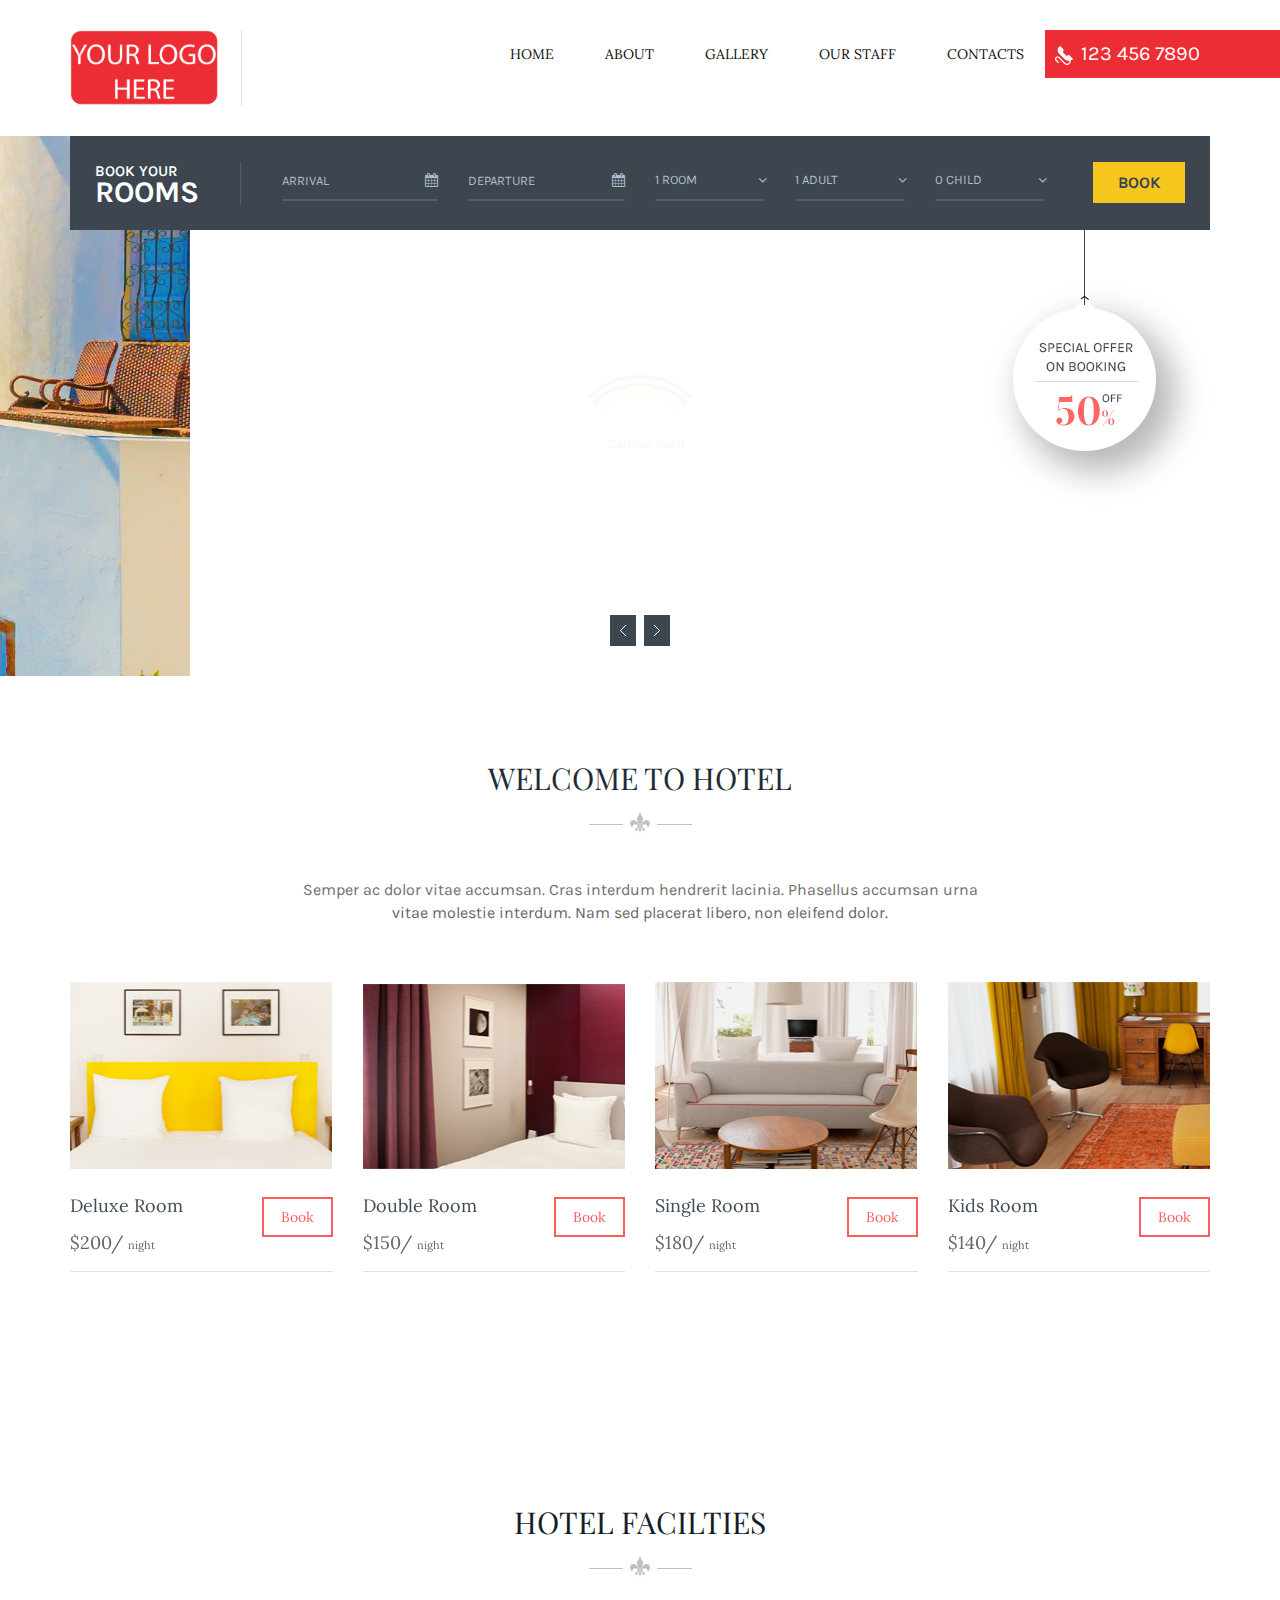
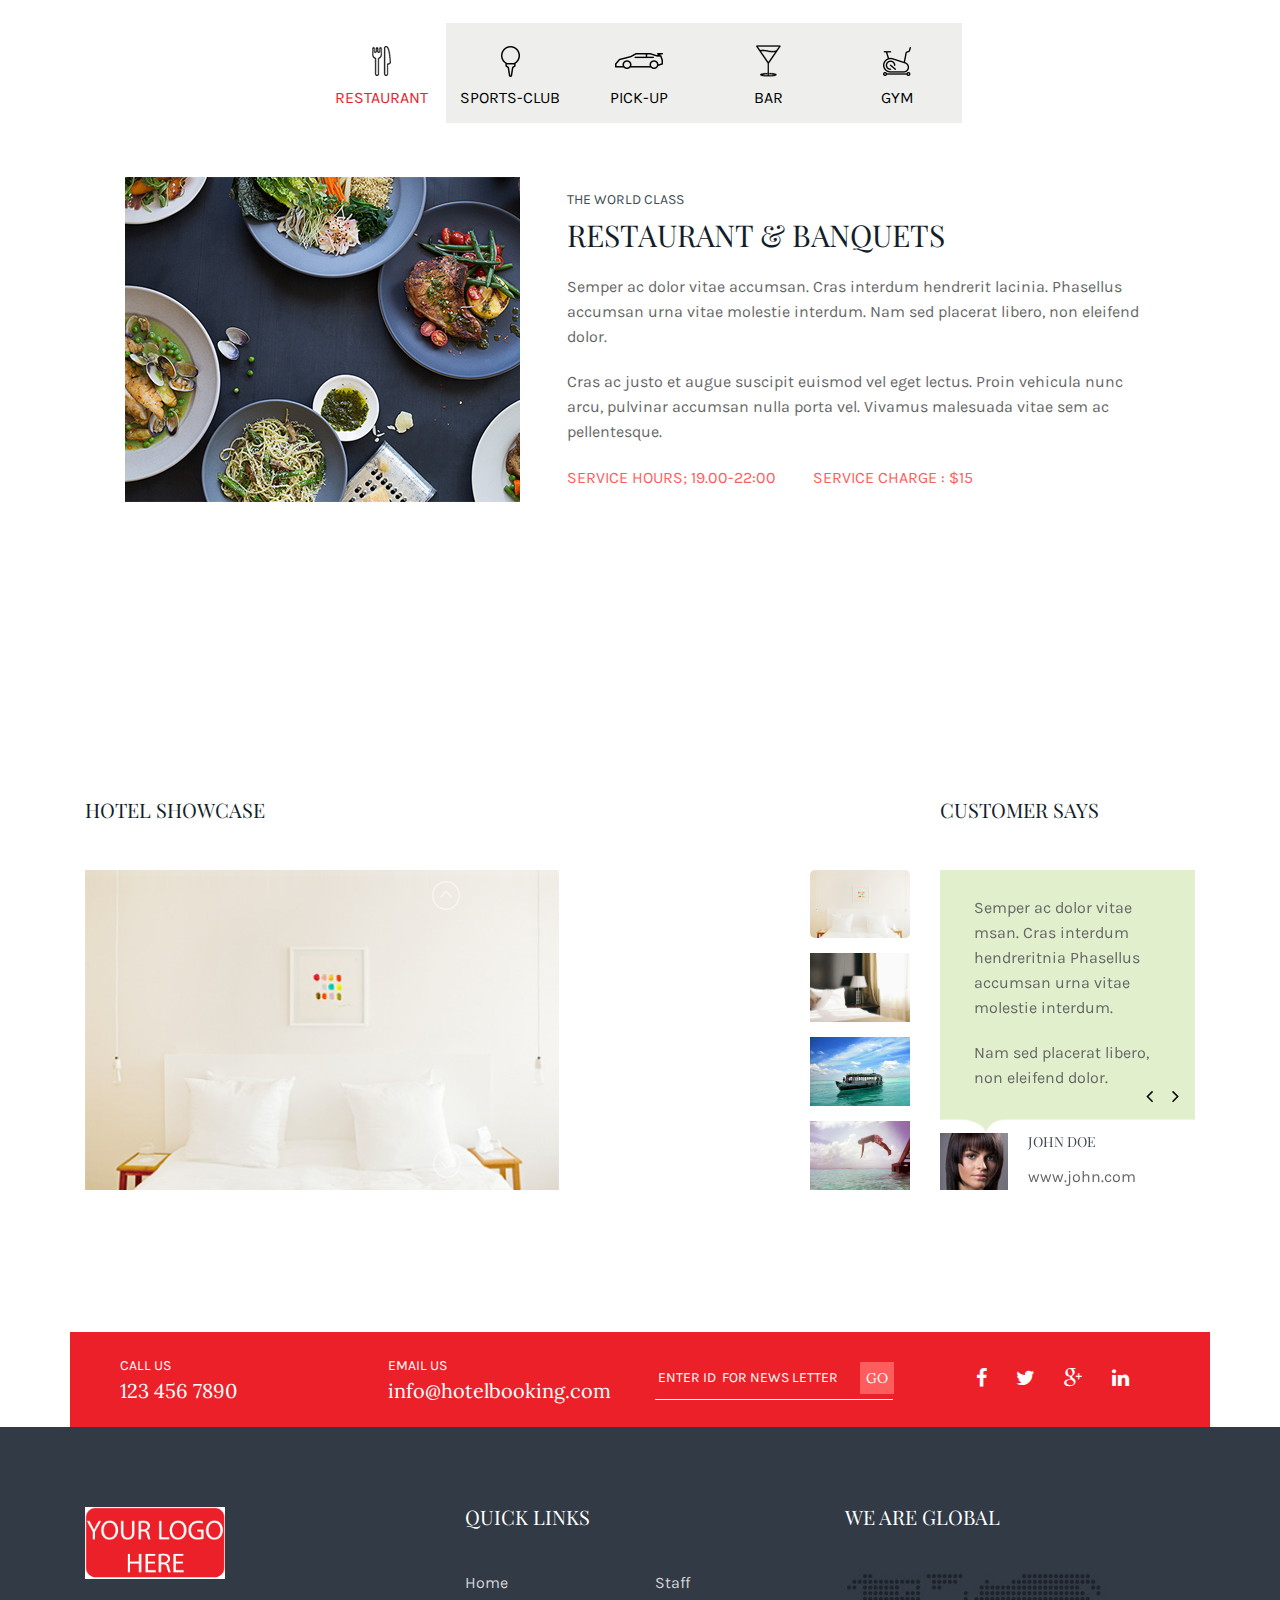
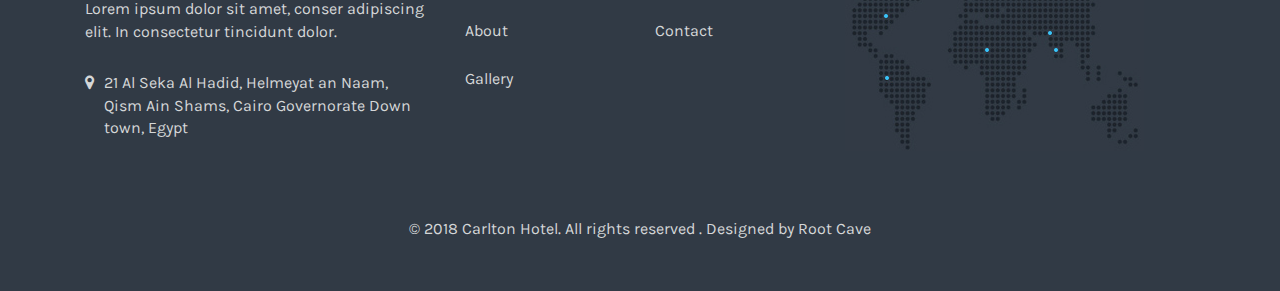
==== commit afde2799: "clean all website" ====
--- a/index.html
+++ b/index.html
@@ -602,6 +602,7 @@
         <section class="about_us_area margin-bottom-128">
             <div class="container">
                 <div class="about_us clearfix">
+<!--
                     <div class="col-lg-3 col-md-3 col-sm-3 col-xs-12 padding-left-0">
                         <div class="news">
                             <div class="section_title margin-bottom-50">
@@ -660,7 +661,8 @@
                             </div>
                         </div>
                     </div>
-                    <div class="col-lg-6 col-md-6 col-sm-6 col-xs-12">
+-->
+                    <div class="col-lg-9 col-md-9 col-sm-9 col-xs-12">
                         <div class="showcase">
                             <div class="section_title margin-bottom-50">
                                 <h5>Hotel Showcase</h5>
@@ -817,7 +819,9 @@
                                 <p>Lorem ipsum dolor sit amet, conser adipiscing elit. In consectetur tincidunt dolor.</p>
                                 <ul>
                                     <li>
-                                        <P><i class="fa fa-map-marker"></i>St Amsterdam finland, <br> United Stats of AKY16 8PN</P>
+                                        <P><i class="fa fa-map-marker"></i>21 Al Seka Al Hadid, Helmeyat an Naam, 
+                                         <br>
+                                        Qism Ain Shams, Cairo Governorate Down town, Egypt</P>
                                     </li>
                                 </ul>
                             </div>
@@ -826,14 +830,20 @@
                             <div class="row">
                                 <div class="footer_widget clearfix">
                                     <h5 class="padding-left-15">Quick Links</h5>
+                                    <div class="col-lg-6 col-md-6 col-sm 6">
+                                        <ul>
+                                            <li><a href="index.html">Home</a></li>
+                                            <li><a href="about-us.html">About</a></li>
+                                            <li><a href="gallery.html">Gallery</a></li>
+                                        </ul>
+                                    </div>
                                     <div class="col-lg-6 col-md-6 col-sm-6">
                                         <ul>
-                                            <li><a href="#">Rooms</a></li>
-                                            <li><a href="#">Food & Drinks</a></li>
-                                            <li><a href="#">Beach Venues</a></li>
-                                            <li><a href="#">Amenities</a></li>
+                                             <li><a href="staff.html">Staff</a></li>
+                                            <li><a href="contact-us.html">Contact</a></li>
                                         </ul>  
                                     </div>
+<!--
                                     <div class="col-lg-6 col-md-6 sol-sm-6">
                                         <ul>
                                             <li><a href="#">Noordwijk</a></li>
@@ -842,6 +852,7 @@
                                             <li><a href="#">Contact</a></li>
                                         </ul>
                                     </div>
+-->
                                 </div>
                             </div>
                         </div>
